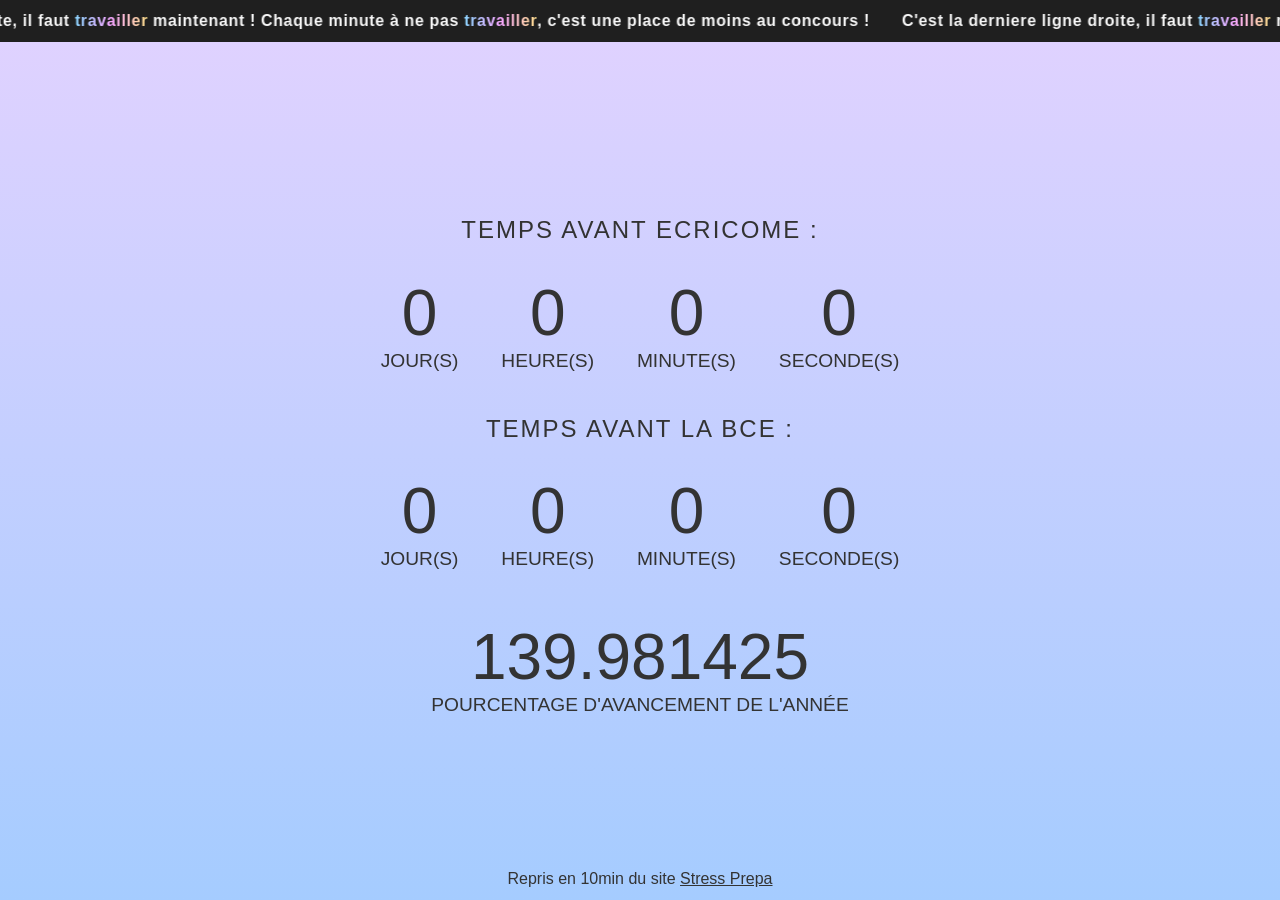
==== index.html @ 7f8f0e02 "main to index" ====
<!DOCTYPE html>
<html lang="fr">
<head>
	<meta charset="UTF-8">
	<meta name="viewport" content="width=device-width, initial-scale=1.0">
	<meta name="description" content="Stress-prepa: un d&eacute;compte du temps restant avant les concours pr&eacute;pa.">
	<title>Temps avant les concours ECG</title>
	<link rel="stylesheet" href="main.css">
	<link rel="stylesheet" href="https://cdnjs.cloudflare.com/ajax/libs/font-awesome/4.7.0/css/font-awesome.min.css">
</head>
<body>
	<header class="ticker-header" aria-label="Message important">
		<div class="ticker-track" data-ticker-text="C'est la derniere ligne droite, il faut travailler maintenant ! Chaque minute à ne pas travailler, c'est une place de moins au concours !"></div>
	</header>

	<main id="attenteres" class="container">
		<section id="countdown">
			<h1 id="headline">Temps avant ECRICOME :</h1>

			<ul class="metrics">
				<li><span id="days0">0</span>Jour(s)</li>
				<li><span id="hours0">0</span>Heure(s)</li>
				<li><span id="minutes0">0</span>Minute(s)</li>
				<li><span id="seconds0">0</span>Seconde(s)</li>
			</ul>
		</section>

		<section id="countdown-bce" class="countdown-secondary">
			<h1>Temps avant la BCE :</h1>

			<ul class="metrics">
				<li><span id="daysBce">0</span>Jour(s)</li>
				<li><span id="hoursBce">0</span>Heure(s)</li>
				<li><span id="minutesBce">0</span>Minute(s)</li>
				<li><span id="secondsBce">0</span>Seconde(s)</li>
			</ul>

			<ul class="metrics">
				<li><span id="percent0">0.000000</span>Pourcentage d'avancement de l'ann&eacute;e</li>
			</ul>
		</section>
	</main>

	<footer>
		<p>Repris en 10min du site <a href="https://www.stress-prepa.fr" target="_blank" rel="noopener noreferrer">Stress Prepa</a></p>
	</footer>

	<script src="main.js"></script>
</body>
</html>
---- main.css ----
* {
	box-sizing: border-box;
	margin: 0;
	padding: 0;
}

html,
body {
	height: 100%;
}

body {
	align-items: center;
	background-color: #ebae3d;
    background-image: linear-gradient(rgb(226, 210, 255), rgb(165, 204, 255));
	color: #333;
	display: flex;
	font-family: -apple-system, BlinkMacSystemFont, "Segoe UI", Roboto, Oxygen-Sans, Ubuntu, Cantarell, "Helvetica Neue", sans-serif;
	justify-content: center;
	min-height: 100vh;
	padding: 72px 20px 20px;
	position: relative;
}

.ticker-header {
	background-color: #1f1f1f;
	color: #f7f7f7;
	left: 0;
	overflow: hidden;
	position: fixed;
	top: 0;
	width: 100%;
	z-index: 10;
}

.ticker-track {
	display: flex;
	font-size: 0;
	gap: 0;
	padding: 12px 0;
	transform: translateX(0);
	white-space: nowrap;
	will-change: transform;
	width: max-content;
}

.ticker-item {
	flex-shrink: 0;
	font-size: 1rem;
	font-weight: 600;
	letter-spacing: 0.04em;
	padding-right: 2rem;
}

.ticker-highlight {
	background-image: linear-gradient(90deg, #8ad6ff 0%, #f6a6ff 50%, #ffe08a 100%);
	background-clip: text;
	-webkit-background-clip: text;
	color: transparent;
	-webkit-text-fill-color: transparent;
	display: inline-block;
}

.container {
	margin: 0 auto;
	text-align: center;
}

.countdown-secondary {
	margin-top: 1.5rem;
}

h1 {
	font-weight: 400;
	letter-spacing: 0.125rem;
	text-transform: uppercase;
}

h2 {
	font-weight: 300;
	letter-spacing: 0.125rem;
	margin-top: 14px;
}

.metrics {
	margin-top: 12px;
}

li {
	display: inline-block;
	font-size: 1.2em;
	list-style-type: none;
	padding: 1em;
	text-transform: uppercase;
}

li span {
	display: block;
	font-size: 4rem;
}

a {
	color: inherit;
}

footer {
	align-items: center;
	bottom: 12px;
	display: flex;
	gap: 15px;
	left: 50%;
	position: fixed;
	transform: translateX(-50%);
}

footer .fa-book {
	color: #2f2f2f;
	font-size: 52px;
	line-height: 1;
}

@media all and (max-width: 700px) {
	h1 {
		font-size: 1rem;
	}

	h2 {
		font-size: 0.8rem;
	}

	li {
		font-size: 1rem;
		padding: 0.75rem;
	}

	li span {
		font-size: 2rem;
	}

	.ticker-item {
		font-size: 0.72rem;
	}

	footer .fa-book,
	footer svg {
		height: 44px;
		width: 44px;
	}
}
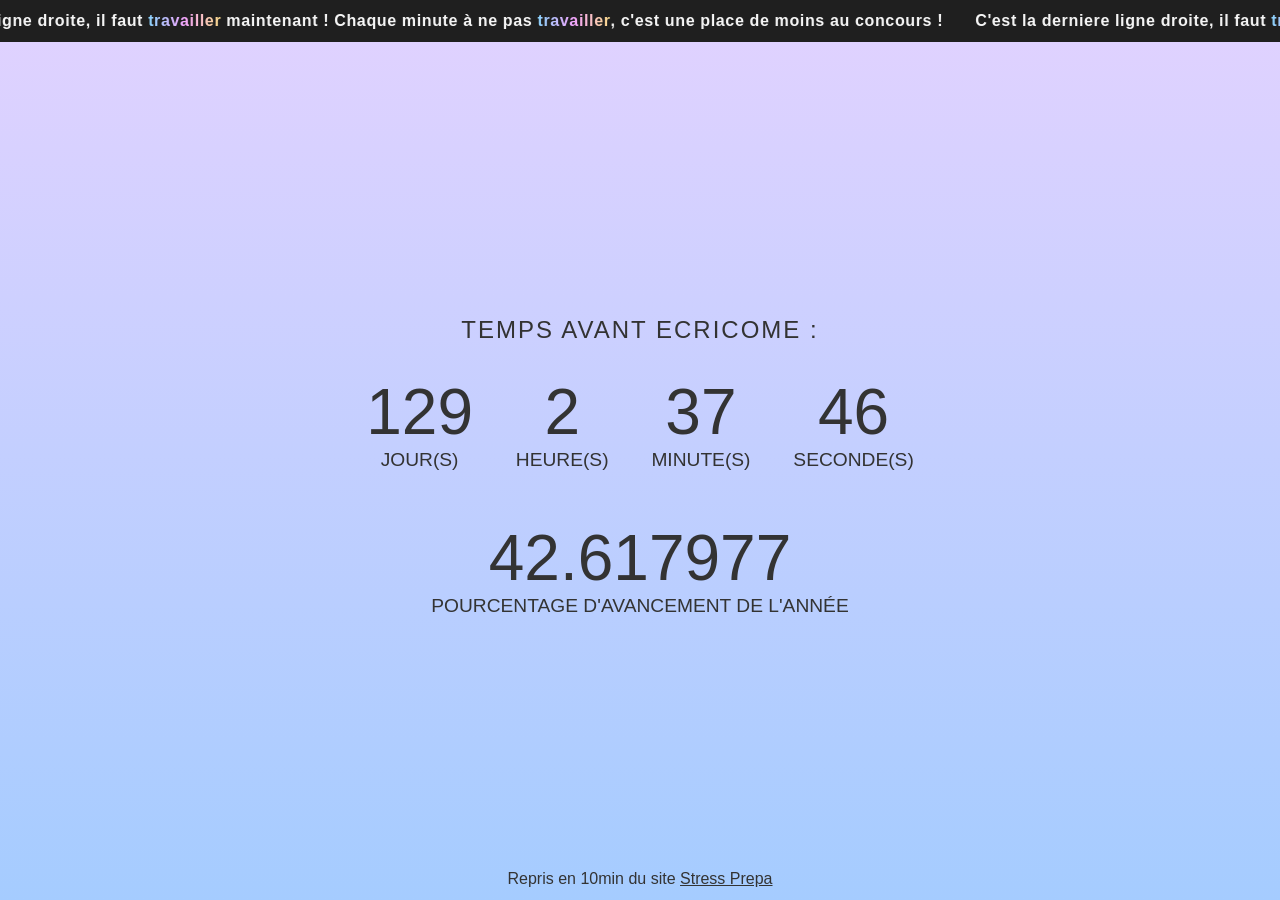
==== commit d7b873e8: "Un seul compteur" ====
--- a/index.html
+++ b/index.html
@@ -23,18 +23,6 @@
 				<li><span id="minutes0">0</span>Minute(s)</li>
 				<li><span id="seconds0">0</span>Seconde(s)</li>
 			</ul>
-		</section>
-
-		<section id="countdown-bce" class="countdown-secondary">
-			<h1>Temps avant la BCE :</h1>
-
-			<ul class="metrics">
-				<li><span id="daysBce">0</span>Jour(s)</li>
-				<li><span id="hoursBce">0</span>Heure(s)</li>
-				<li><span id="minutesBce">0</span>Minute(s)</li>
-				<li><span id="secondsBce">0</span>Seconde(s)</li>
-			</ul>
-
 			<ul class="metrics">
 				<li><span id="percent0">0.000000</span>Pourcentage d'avancement de l'ann&eacute;e</li>
 			</ul>
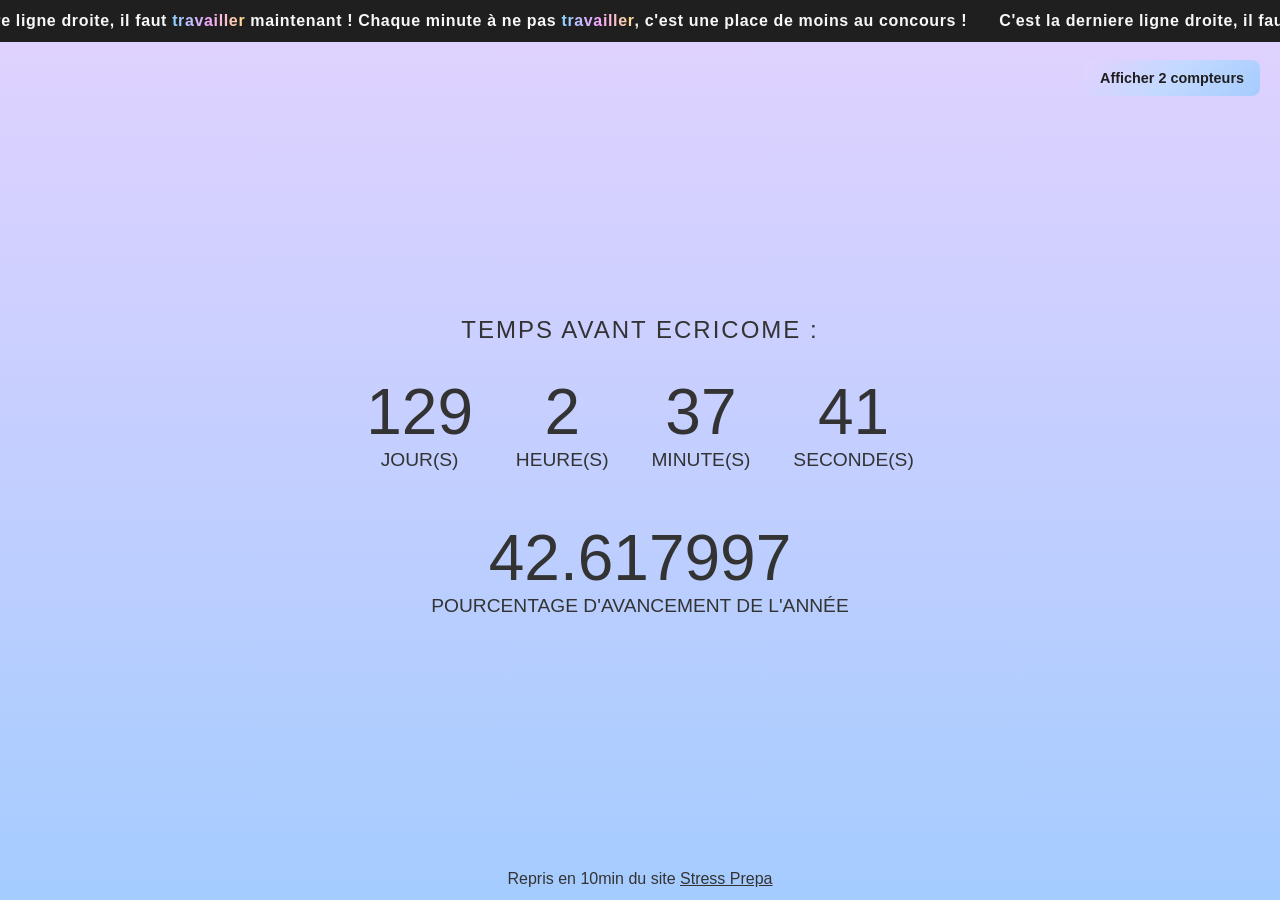
==== commit ed8bb894: "Two modes" ====
--- a/index.html
+++ b/index.html
@@ -13,6 +13,10 @@
 		<div class="ticker-track" data-ticker-text="C'est la derniere ligne droite, il faut travailler maintenant ! Chaque minute à ne pas travailler, c'est une place de moins au concours !"></div>
 	</header>
 
+	<div class="mode-selector">
+		<button id="modeToggleBtn" class="mode-btn">Afficher 2 compteurs</button>
+	</div>
+
 	<main id="attenteres" class="container">
 		<section id="countdown">
 			<h1 id="headline">Temps avant ECRICOME :</h1>
@@ -23,6 +27,18 @@
 				<li><span id="minutes0">0</span>Minute(s)</li>
 				<li><span id="seconds0">0</span>Seconde(s)</li>
 			</ul>
+		</section>
+		<section id="countdown-bce" class="countdown-secondary" style="display: none;">
+			<h1>Temps avant la BCE :</h1>
+
+			<ul class="metrics">
+				<li><span id="daysBce">0</span>Jour(s)</li>
+				<li><span id="hoursBce">0</span>Heure(s)</li>
+				<li><span id="minutesBce">0</span>Minute(s)</li>
+				<li><span id="secondsBce">0</span>Seconde(s)</li>
+			</ul>
+		</section>
+		<section id="percentage-section">
 			<ul class="metrics">
 				<li><span id="percent0">0.000000</span>Pourcentage d'avancement de l'ann&eacute;e</li>
 			</ul>
--- a/main.css
+++ b/main.css
@@ -61,6 +61,55 @@
 	display: inline-block;
 }
 
+.mode-selector {
+	position: fixed;
+	top: 60px;
+	right: 20px;
+	z-index: 9;
+}
+
+.mode-btn {
+	background: linear-gradient(
+		135deg,
+		rgb(226, 210, 255) 0%,
+		rgb(195, 217, 255) 25%,
+		rgb(165, 204, 255) 50%,
+		rgb(195, 217, 255) 75%,
+		rgb(226, 210, 255) 100%
+	);
+	background-size: 200% 200%;
+	border: none;
+	border-radius: 8px;
+	color: #1f1f1f;
+	cursor: pointer;
+	font-size: 0.9rem;
+	font-weight: 600;
+	padding: 10px 16px;
+	transition: all 0.3s ease;
+	animation: gradientShift 6s ease-in-out infinite;
+}
+
+@keyframes gradientShift {
+	0% {
+		background-position: 0% 50%;
+	}
+	50% {
+		background-position: 100% 50%;
+	}
+	100% {
+		background-position: 0% 50%;
+	}
+}
+
+.mode-btn:hover {
+	transform: scale(1.05);
+	box-shadow: 0 4px 12px rgba(195, 217, 255, 0.5);
+}
+
+.mode-btn:active {
+	transform: scale(0.98);
+}
+
 .container {
 	margin: 0 auto;
 	text-align: center;
@@ -141,6 +190,12 @@
 		font-size: 0.72rem;
 	}
 
+	.mode-btn {
+		font-size: 0.8rem;
+		padding: 8px 12px;
+		right: 10px;
+	}
+
 	footer .fa-book,
 	footer svg {
 		height: 44px;
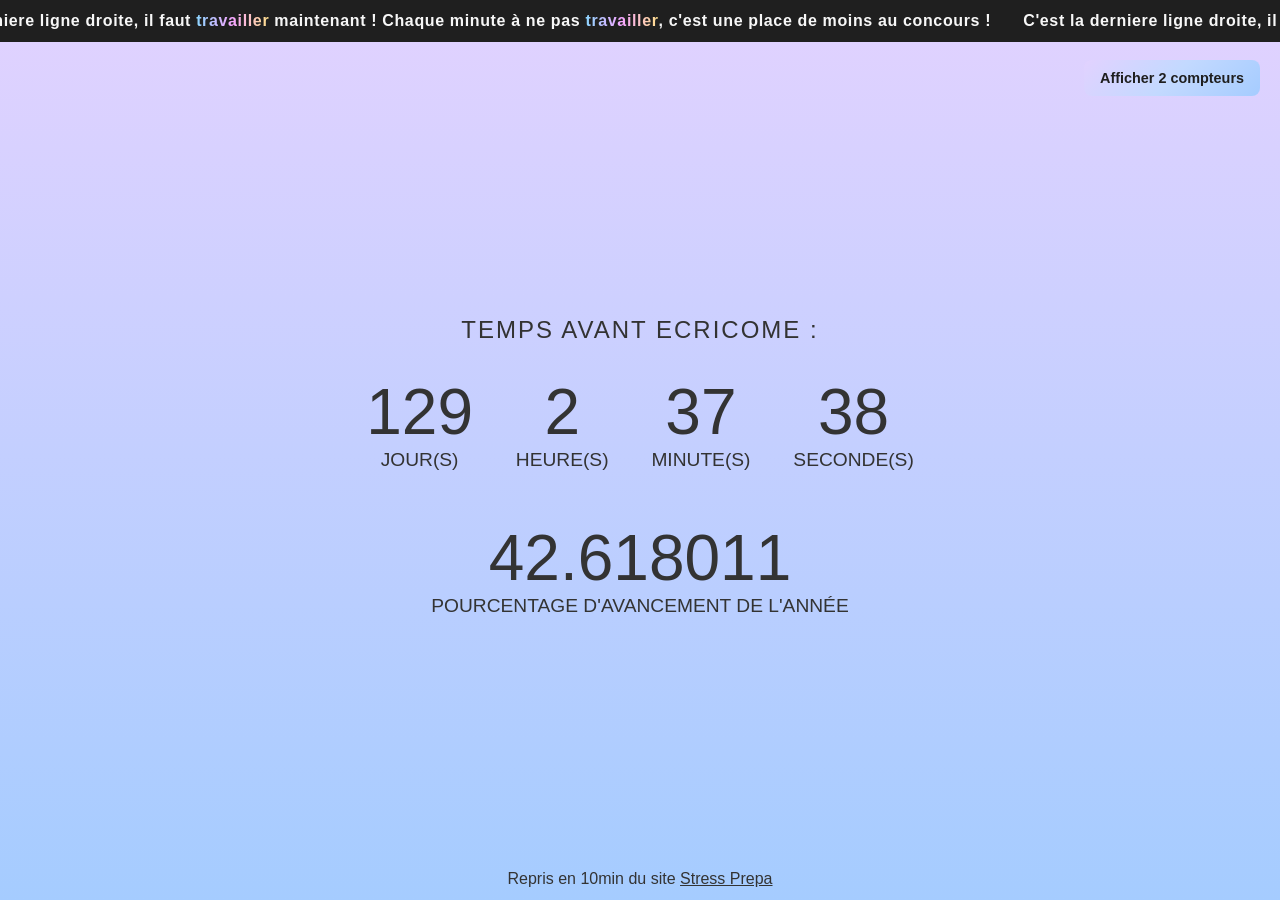
==== commit bc072cf4: "Add favicon" ====
--- a/index.html
+++ b/index.html
@@ -4,6 +4,8 @@
 	<meta charset="UTF-8">
 	<meta name="viewport" content="width=device-width, initial-scale=1.0">
 	<meta name="description" content="Stress-prepa: un d&eacute;compte du temps restant avant les concours pr&eacute;pa.">
+	<link rel="icon" type="image/svg+xml" href="timer_black.svg" media="(prefers-color-scheme: light)">
+	<link rel="icon" type="image/svg+xml" href="timer_white.svg" media="(prefers-color-scheme: dark)">
 	<title>Temps avant les concours ECG</title>
 	<link rel="stylesheet" href="main.css">
 	<link rel="stylesheet" href="https://cdnjs.cloudflare.com/ajax/libs/font-awesome/4.7.0/css/font-awesome.min.css">
--- a/main.css
+++ b/main.css
@@ -11,13 +11,14 @@
 
 body {
 	align-items: center;
-	background-color: #ebae3d;
+	background-color: rgb(165, 204, 255);
     background-image: linear-gradient(rgb(226, 210, 255), rgb(165, 204, 255));
+	background-attachment: fixed;
 	color: #333;
 	display: flex;
 	font-family: -apple-system, BlinkMacSystemFont, "Segoe UI", Roboto, Oxygen-Sans, Ubuntu, Cantarell, "Helvetica Neue", sans-serif;
 	justify-content: center;
-	min-height: 100vh;
+	min-height: 100dvh;
 	padding: 72px 20px 20px;
 	position: relative;
 }
@@ -87,6 +88,12 @@
 	padding: 10px 16px;
 	transition: all 0.3s ease;
 	animation: gradientShift 6s ease-in-out infinite;
+	animation-play-state: running !important;
+	-webkit-appearance: none;
+	-webkit-tap-highlight-color: transparent;
+	will-change: background-position;
+	transform: translateZ(0);
+	-webkit-transform: translateZ(0);
 }
 
 @keyframes gradientShift {
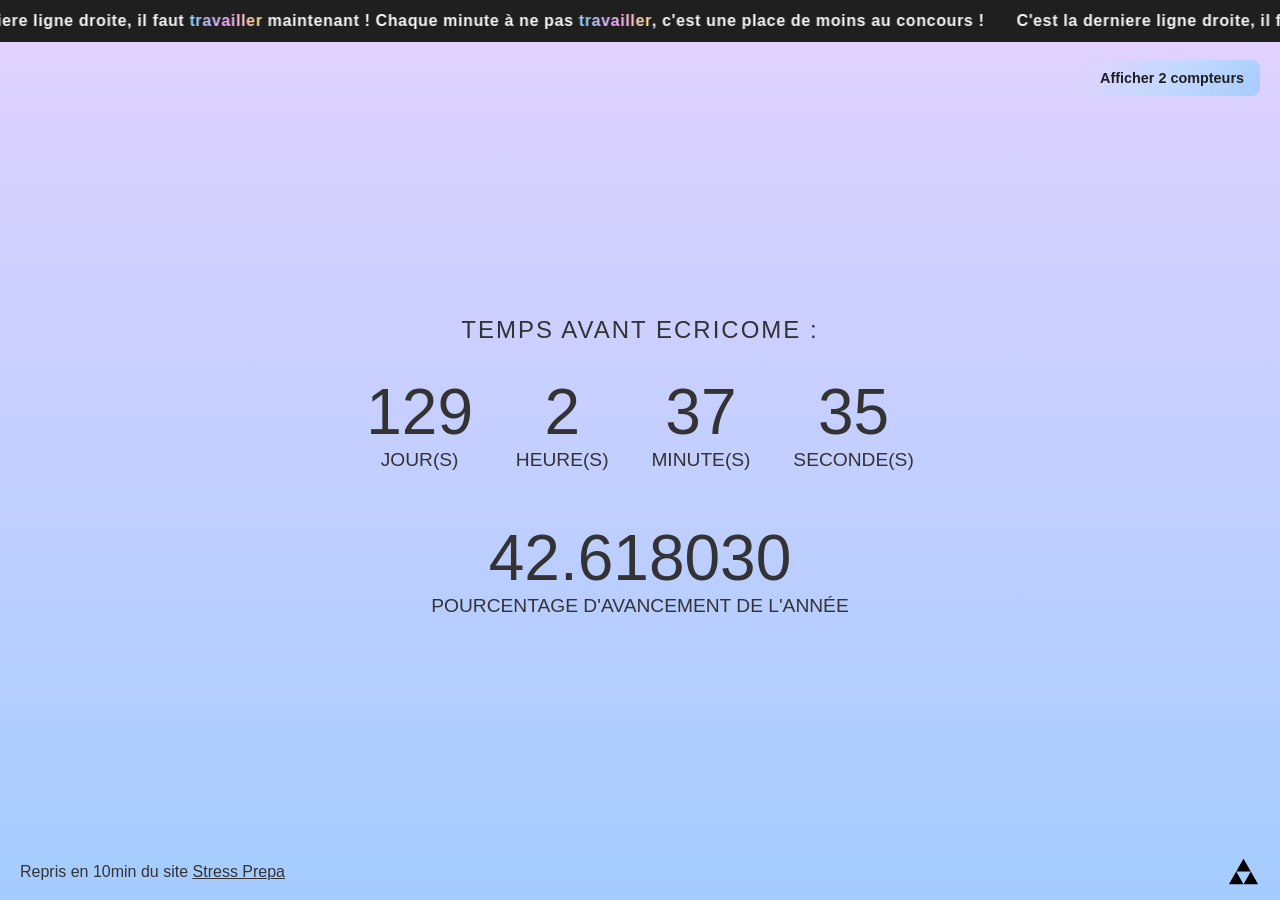
==== commit 35617a3c: "Ajout lien vers racine" ====
--- a/index.html
+++ b/index.html
@@ -49,6 +49,9 @@
 
 	<footer>
 		<p>Repris en 10min du site <a href="https://www.stress-prepa.fr" target="_blank" rel="noopener noreferrer">Stress Prepa</a></p>
+		<a class="footer-logo-link" href="https://eagle57f.github.io/" aria-label="Retour a l'accueil Eagle57f">
+			<img class="footer-logo" src="triforce.svg" alt="Logo Triforce">
+		</a>
 	</footer>
 
 	<script src="main.js"></script>
--- a/main.css
+++ b/main.css
@@ -163,10 +163,11 @@
 	align-items: center;
 	bottom: 12px;
 	display: flex;
-	gap: 15px;
-	left: 50%;
+	justify-content: space-between;
+	left: 0;
+	padding: 0 20px;
 	position: fixed;
-	transform: translateX(-50%);
+	width: 100%;
 }
 
 footer .fa-book {
@@ -175,6 +176,16 @@
 	line-height: 1;
 }
 
+.footer-logo-link {
+	display: inline-flex;
+	line-height: 0;
+}
+
+.footer-logo {
+	height: 33px;
+	width: 33px;
+}
+
 @media all and (max-width: 700px) {
 	h1 {
 		font-size: 1rem;
@@ -204,8 +215,13 @@
 	}
 
 	footer .fa-book,
-	footer svg {
+	footer svg,
+	.footer-logo {
 		height: 44px;
 		width: 44px;
 	}
-}
+
+	footer {
+		padding: 0 12px;
+	}
+}
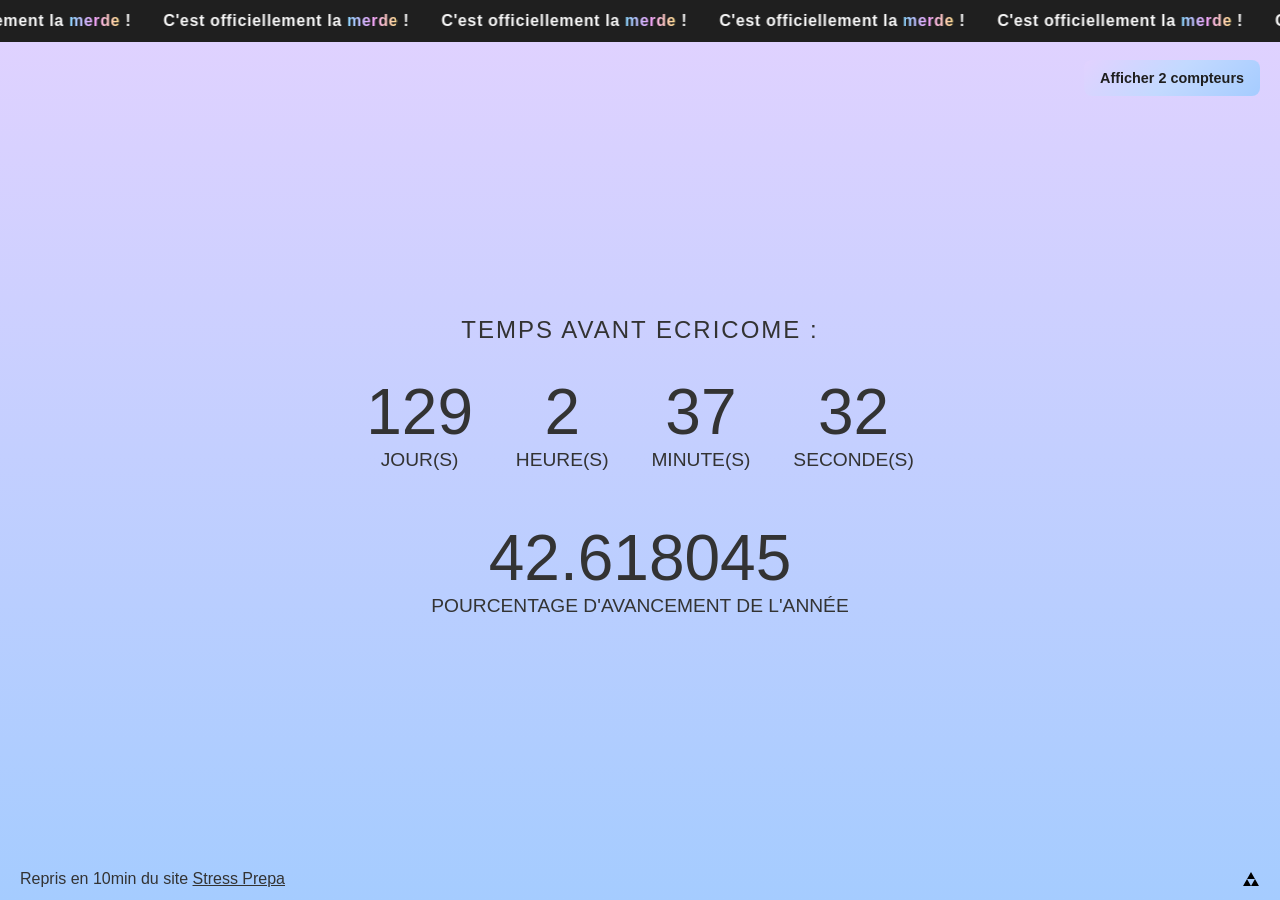
==== commit 9d148dd6: "Change message between BCE and rentrée" ====
--- a/index.html
+++ b/index.html
@@ -12,7 +12,8 @@
 </head>
 <body>
 	<header class="ticker-header" aria-label="Message important">
-		<div class="ticker-track" data-ticker-text="C'est la derniere ligne droite, il faut travailler maintenant ! Chaque minute à ne pas travailler, c'est une place de moins au concours !"></div>
+		<!-- <div class="ticker-track" data-ticker-text="C'est la derniere ligne droite, il faut travailler maintenant ! Chaque minute à ne pas travailler, c'est une place de moins au concours !"></div> -->
+		<div class="ticker-track" data-ticker-text="C'est officiellement la merde !"></div>
 	</header>
 
 	<div class="mode-selector">
--- a/main.css
+++ b/main.css
@@ -182,8 +182,7 @@
 }
 
 .footer-logo {
-	height: 33px;
-	width: 33px;
+	max-height: 1.1rem;
 }
 
 @media all and (max-width: 700px) {
